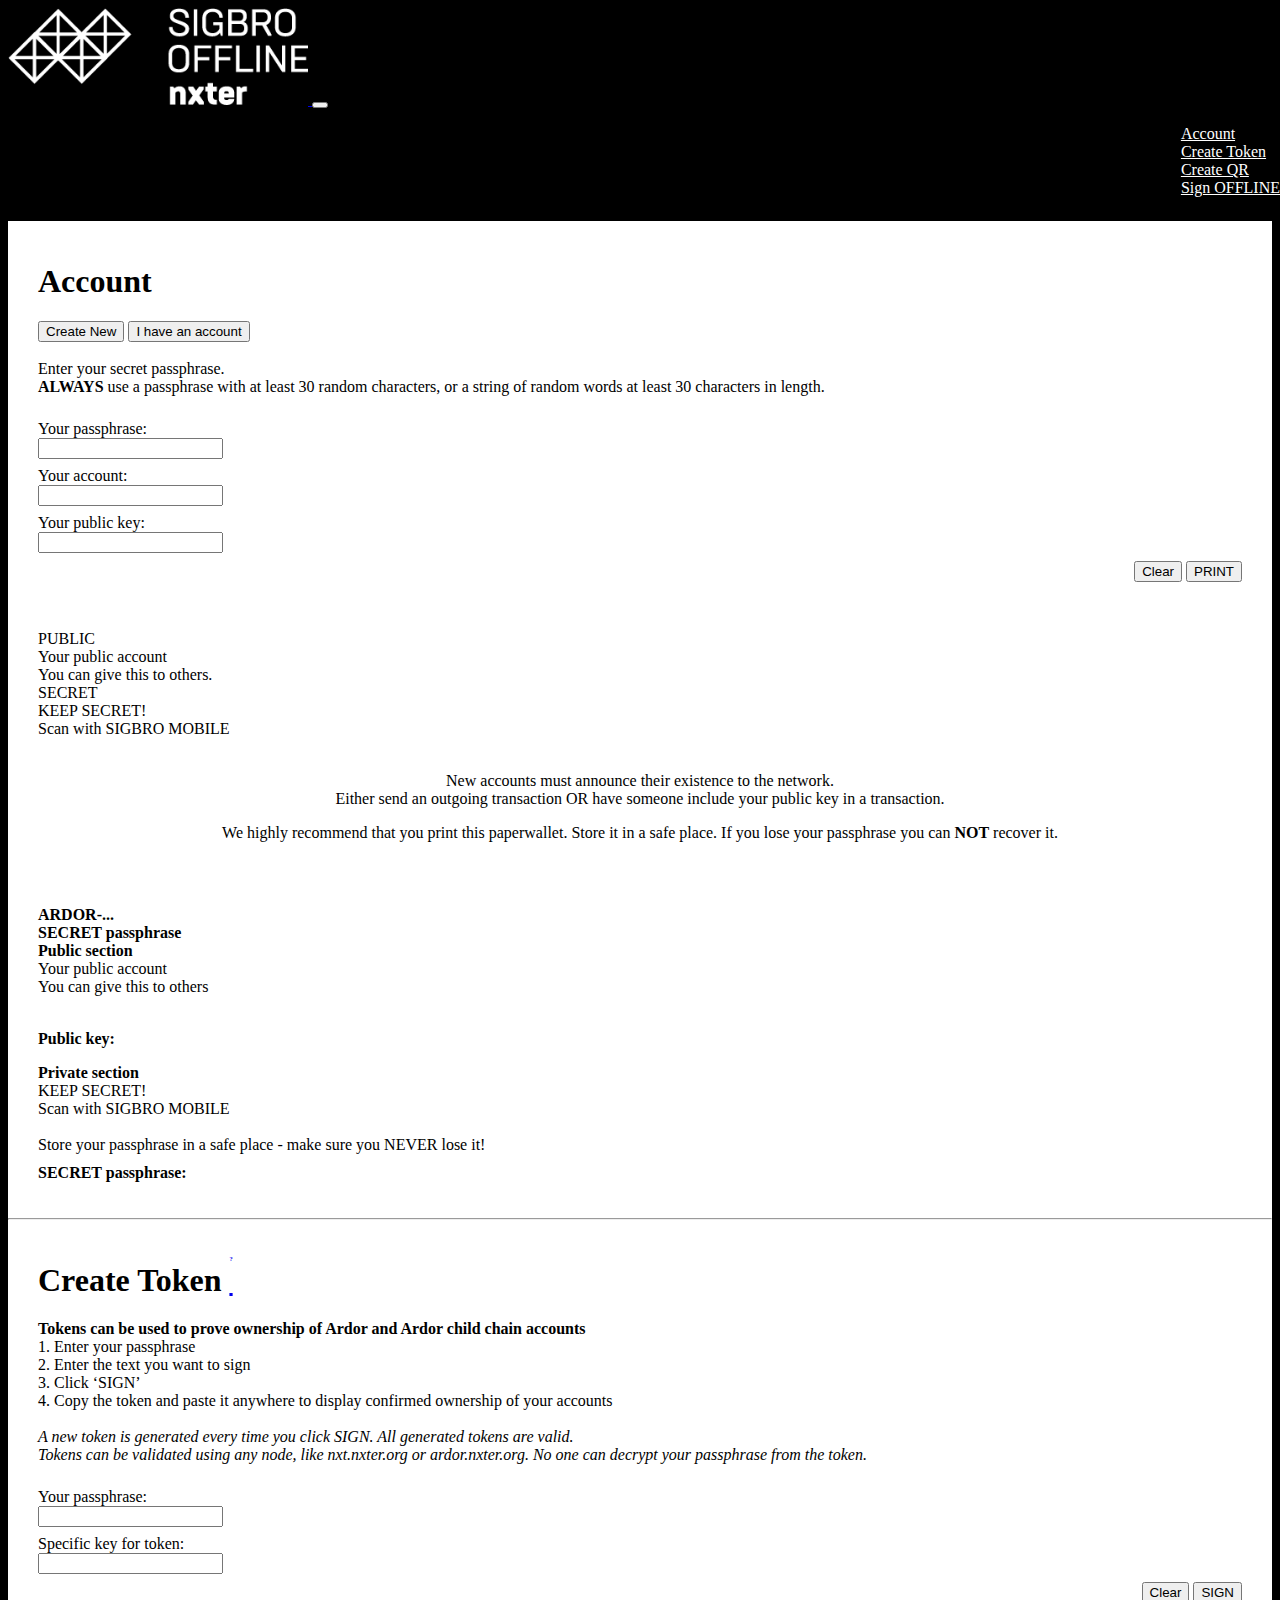
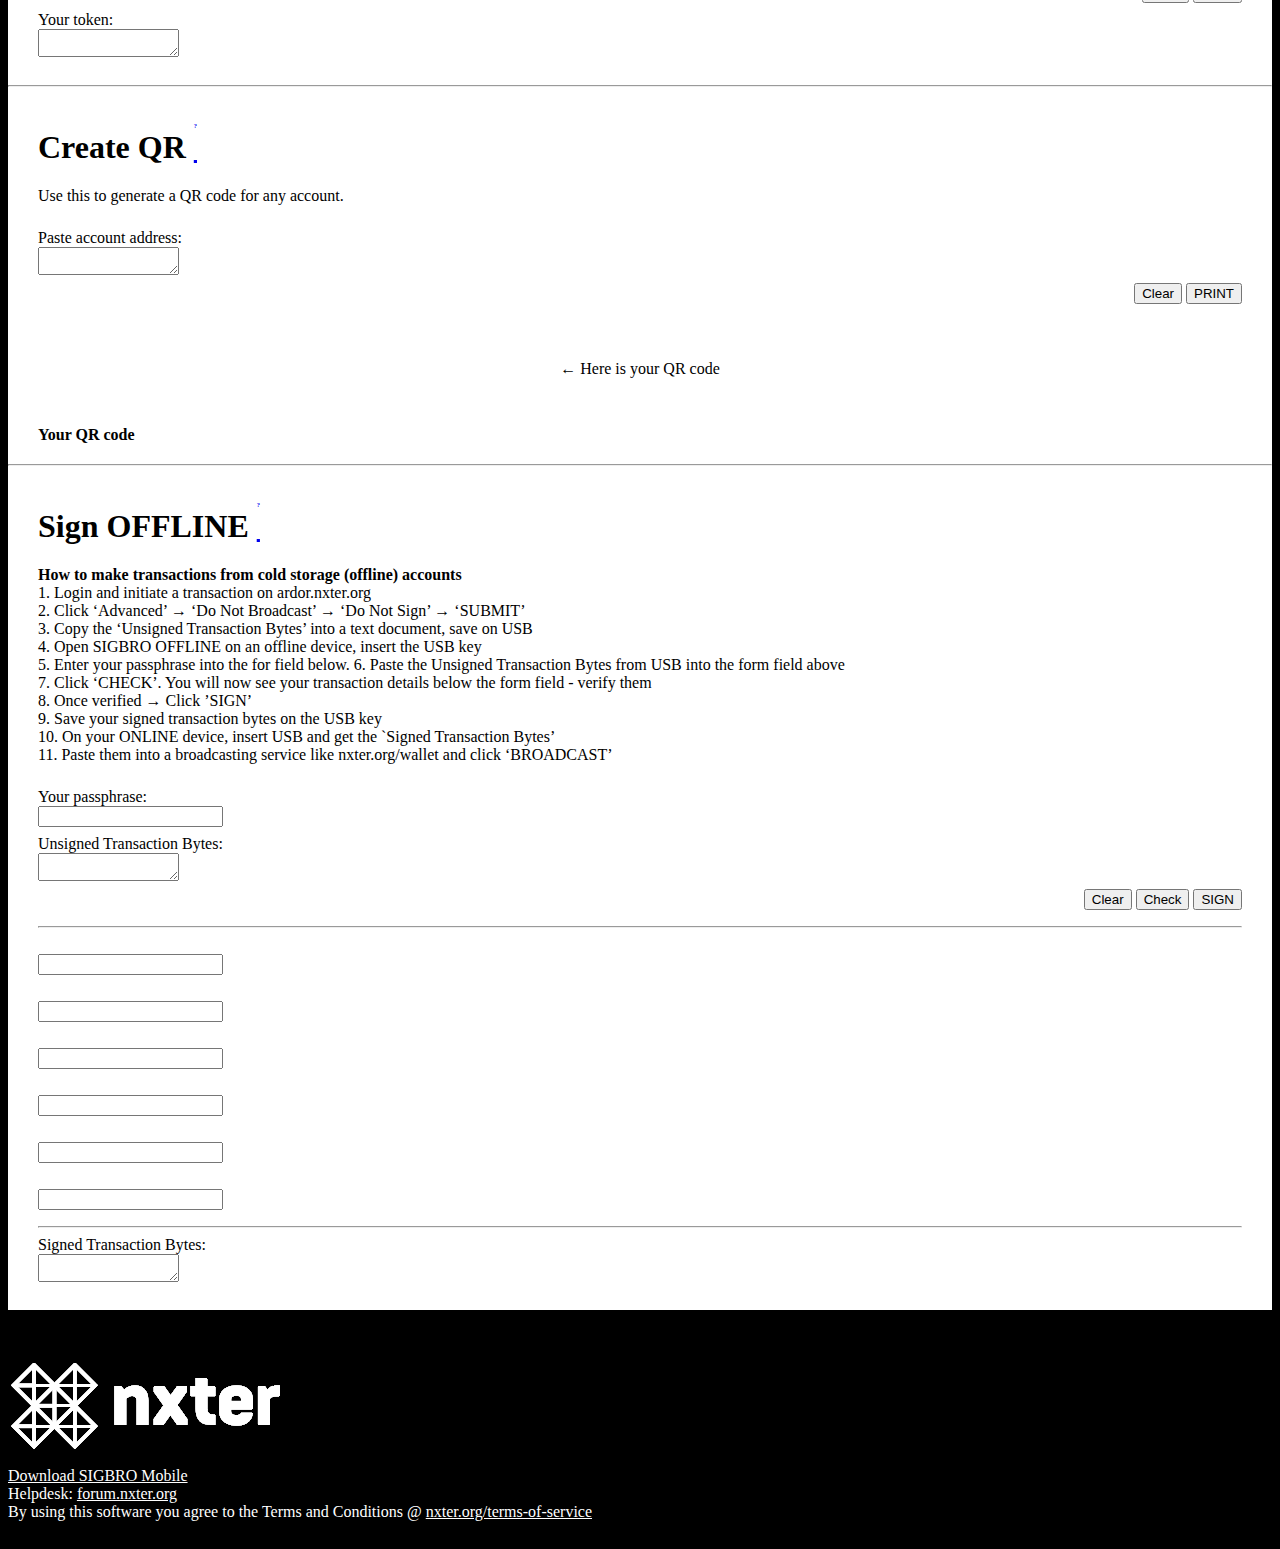
==== index.html @ 2d5343d3 "2018-06-02 Rebranding" ====
<html>
<head>
    <meta name="viewport" content="width=device-width, initial-scale=1">
    <meta http-equiv="Content-type" content="text/html; charset=UTF-8">
    <link rel="stylesheet" href="css/bootstrap.min.css" type="text/css" media="all">
    <link rel="stylesheet" href="css/sigbro.css" type="text/css" media="all">
    <meta name="viewport" content="width=device-width, initial-scale=1">
    <title>SIGBRO OFFLINE</title>
  </head>
<body>
	<style>
    
	</style>

	<header class='d-print-none'>
		<nav class="navbar navbar-expand-md navbar-dark bg-black box-shadow fixed-top container">
      <a href="#" class="navbar-brand d-flex align-items-center">
        <img style="width: 300px;" src="[data-uri]" />
      </a>
      <button class="navbar-toggler p-0 border-0" type="button" data-toggle="collapse" data-target="#sigbro" aria-controls="sigbro" aria-expanded="false" >
        <span class="navbar-toggler-icon"></span>
      </button>
      <div class="collapse navbar-collapse navbar-right" id="sigbro">
        <ul class="navbar-nav mr-auto">
          <li class="nav-item"> <a class="nav-link" href="#" data-url='Account'>Account</a> </li> 
          <li class="nav-item"> <a class="nav-link" href="#" data-url='Token'>Create Token</a> </li>
          <li class="nav-item"> <a class="nav-link" href="#" data-url='QR'>Create QR</a> </li>
          <li class="nav-item"> <a class="nav-link" href="#" data-url='Sign'>Sign OFFLINE</a> </li>
        </ul>
      </div> <!-- /collapse -->
		</nav>
  </header>

  <main role="main">
    <!-- ************************************************* -->
    <div class="nxter-space d-print-none"></div>
    <a name="Account"> </a>
    <!-- ************************************************* -->
    <section class="d-print-none">
      <div class="container nxter-section">
        <h1 class="display-3">Account</h1>

        <div class="row d-print-none"><div class="col-12">
          <div class="btn-group" role="group" aria-label="button group for generate QR code">
            <button class="btn btn-outline-secondary" type="button" id="nxter-random-passphrase">Create New</button>
            <button class="btn btn-outline-secondary" type="button" id="nxter-generate-account">I have an account</button>
          </div>
        </div></div>

        <div class="row"><div class="col-12 d-none" id="nxter-generate-own-account-tip">
          <p style="margin-top: 10px;">
            Enter your secret passphrase.<br>
            <strong>ALWAYS</strong> use a passphrase with at least 30 random characters, or a string of random words at least 30 characters in length.
          </p>
        </div></div>

        <div class="row d-print-none"><div class="col-12">
          <div class="input-group">
            <div class="input-group-prepend">
              <span class="input-group-text">Your passphrase: </span>
            </div>
            <input class="form-control" type="text" id="nxter-new-passphrase">
          </div>
        </div></div>
        <div class="row d-print-none"><div class="col-12">
          <div class="input-group">
            <div class="input-group-prepend">
              <span class="input-group-text">Your account: </span>
            </div>
            <input class="form-control" type="text" id="nxter-new-account" readonly>
          </div>
        </div></div>
        <div class="row d-print-none"><div class="col-12">
          <div class="input-group">
            <div class="input-group-prepend">
              <span class="input-group-text">Your public key: </span>
            </div>
            <input class="form-control" type="text" id="nxter-new-publickey" readonly>
          </div>
        </div></div>

        <div class="row"><div class="col-12" style="text-align: right;">
          <div class="btn-group" role="group" aria-label="button group for generate QR code">
            <button type="button" class="btn btn-outline-secondary" id="nxter-clear-new-section">Clear</button>
            <button type="button" class="btn btn-outline-secondary" id="nxter-print-new-section">PRINT</button>
          </div>
        </div></div>

        
      </div> <!-- /container -->
    </section>

    <section class="d-print-none d-none" id="nxter-new-section">
      <div class="container nxter-section">
        
        <div class="row">
          <div class="col-6"><div class="card" style="border-color: white; ">
            <div class="card-header text-center" style="border-color: white; background-color: white; ">PUBLIC</div>
            <div class="card-body text-center" id="nxter-new-account-qrcode"></div>
            <div class="card-footer text-center" style="border-color: white; background-color: white; ">Your public account<br>You can give this to others.</div>
          </div></div>

          <div class="col-6"><div class="card" style="border-color: white; ">
            <div class="card-header text-center" style="border-color: white; background-color: white; ">SECRET</div>
            <div class="card-body text-center" id="nxter-new-pass-qrcode"></div>
            <div class="card-footer text-center" style="border-color: white; background-color: white; ">KEEP SECRET!<br>Scan with SIGBRO MOBILE</div>
          </div></div>
        </div>

        <br>

        <div class="row d-print-none"><div class="col-12">
          <p style="text-align: center;">
          New accounts must announce their existence to the network.<br> Either send an outgoing transaction OR have someone include your public key in a transaction.
          </p>
          <p style="text-align: center;">
            We highly recommend that you print this paperwallet. Store it in a safe place. If you lose your passphrase you can <strong>NOT</strong> recover it.
          </p>
        </div></div>


      </div> <!-- /container -->
    </section>

    <section class="d-none" id="nxter-section-print-new-section">
      <div class="container-fluid nxter-section">
        <div class="row">

          <div class="col-4"><div class="card">
            <div class="card-header text-center"><strong id="nxter-new-print-account">ARDOR-...</strong></div>
            <div class="card-body text-center" id="nxter-new-print-account-qrcode"></div>
          </div></div>

          <div class="col-4"><div class="card">
            <div class="card-header text-center"><strong class="text-center">SECRET passphrase</strong></div>
            <div class="card-body text-center" id="nxter-new-print-account-passphrase-qrcode"></div>
          </div></div>

        </div> <!-- /row -->

        <div class="row">

          <div class="col-4"><div class="card">
            <div class="card-header text-center"><strong>Public section</strong></div>
            <div class="card-body">
              Your public account<br>You can give this to others<br><br>
              <p><strong>Public key:</strong></p>
              <p id="nxter-new-print-account-public-key"></p>
            </div>
          </div></div>

          <div class="col-4"><div class="card">
            <div class="card-header text-center"><strong>Private section</strong></div>
            <div class="card-body">
              KEEP SECRET!<br>Scan with SIGBRO MOBILE<br><br>Store your passphrase in a safe place - make sure you NEVER lose it!
              <p style="margin-top: 10px;"><strong>SECRET passphrase:</strong></p>
              <p id="nxter-new-print-account-passphrase"></p>
            </div>
          </div></div>

        </div> <!-- /row -->
      </div> <!-- /container -->
    </section>

    <!-- ************************************************* -->
    <hr class='nxter-hr' class="d-print-none" />
    <a name="Token"> </a>
    <!-- ************************************************* -->
    <section class="d-print-none">
      <div class="container nxter-section">
        <h1 class="display-3">Create Token
        <a href="#" id="nxter-token-help-sign"><span class="badge badge-dark sigbro-help-sign">?</span></a>
        </h1>

        <div class="row d-none" id="nxter-token-help"><div class="col-12">
          <p>
          <strong>Tokens can be used to prove ownership of Ardor and Ardor child chain accounts</strong><br>
          1. Enter your passphrase<br>
          2. Enter the text you want to sign<br>
          3. Click ‘SIGN’<br>
          4. Copy the token and paste it anywhere to display confirmed ownership of your accounts
          <br><br>
          <i>A new token is generated every time you click SIGN. All generated tokens are valid. <br>Tokens can be validated using any node, like nxt.nxter.org or ardor.nxter.org. No one can decrypt your passphrase from the token.</i>

          </p>
        </div></div>


        <div class="row"><div class="col-12">
          <div class="input-group">
            <div class="input-group-prepend">
              <span class="input-group-text">Your passphrase: </span>
            </div>
            <input class="form-control" type="text" id="nxter-token-passphrase">
          </div>
        </div></div>

        <div class="row"><div class="col-12">
          <div class="input-group">
            <div class="input-group-prepend">
              <span class="input-group-text">Specific key for token: </span>
            </div>
            <input class="form-control" type="text" id="nxter-token-site">
          </div>
        </div></div>

        <div class="row"><div class="col-12" style="text-align: right;">
          <div class="btn-group" role="group" aria-label="button group for generate token">
            <button type="button" class="btn btn-outline-secondary" id="nxter-clear-token-section">Clear</button>
            <button type="button" class="btn btn-outline-secondary" id="nxter-token-generate">SIGN</button>
          </div>
        </div></div>

        <div class="row"><div class="col-12">
          <div class="input-group">
            <div class="input-group-prepend">
              <span class="input-group-text nxter-input-group-textarea">Your token: </span>
            </div>
            <textarea class="form-control nxter-textarea" aria-label="Your token" id="nxter-token-text" readonly></textarea>
          </div>
        </div></div>


      </div> <!-- /container -->
    </section>

    <!-- ************************************************* -->
    <hr class='nxter-hr' class="d-print-none" />
    <a name="QR"> </a>
    <!-- ************************************************* -->
    <section class="d-print-none">
      <div class="container nxter-section">
        <h1 class="display-3">Create QR
        <a href="#" id="nxter-qr-help-sign"><span class="badge badge-dark sigbro-help-sign">?</span></a>
        </h1>
        <div class="row d-none" id="nxter-qr-help"><div class="col-12">
          <p>
          Use this to generate a QR code for any account. 
          </p>
        </div></div>


        <div class="row"><div class="col-12">
          <div class="input-group">
            <div class="input-group-prepend">
              <span class="input-group-text nxter-input-group-textarea">Paste account address:</span>
            </div>
            <textarea class="form-control nxter-textarea" aria-label="Paste your text" id="nxter-text-for-qr-code"></textarea>
          </div>
        </div></div>

        <div class="row"><div class="col-12" style="text-align: right;">
          <div class="btn-group" role="group" aria-label="button group for generate QR code">
            <button type="button" class="btn btn-outline-secondary" id="nxter-clear-qr-section">Clear</button>
            <button type="button" class="btn btn-outline-secondary" id="nxter-print-qr-section">PRINT</button>
          </div>
        </div></div>

      </div> <!-- /container -->
    </section>

    <section class="d-none d-print-none" id="nxter-qr-section">
      <div class="container nxter-section">

        <div class="row">
          <div class="col-12 col-sm-4" style="text-align: right;" id="nxter-qr-qrcode"> </div>
          <div class="col-12 col-sm-4" style="text-align: center;" > 
            &larr;&nbsp;Here is your QR code<br>
          </div>
        </div>

      </div> <!-- /container -->
    </section>

    <section class="d-none" id="nxter-section-print-qr-section">
      <div class="container-fluid nxter-section">
        <div class="row">
          <div class="col-6"><div class="card">
            <div class="card-header"><strong id="nxter-new-print-account" class="text-center">Your QR code</strong></div>
            <div class="card-body text-center" id="nxter-qr-print-qrcode"></div>
          </div></div>
        </div> <!-- /row -->
      </div> <!-- /container -->
    </section>



    <!-- ************************************************* -->
    <hr class='nxter-hr' class="d-print-none" />
    <a name="Sign"> </a>
    <!-- ************************************************* -->

    <section class="d-print-none">
      <div class="container nxter-section">
        <h1 class="display-3">Sign OFFLINE
        <a href="#" id="nxter-offline-help-sign"><span class="badge badge-dark sigbro-help-sign">?</span></a>
        </h1>
        <div class="row d-none" id="nxter-offline-help"><div class="col-12">
          <p>
          <strong>How to make transactions from cold storage (offline) accounts</strong><br>
          1. Login and initiate a transaction on ardor.nxter.org<br>
          2. Click ‘Advanced’ &rarr; ‘Do Not Broadcast’ &rarr; ‘Do Not Sign’ &rarr; ‘SUBMIT’<br>
          3. Copy the ‘Unsigned Transaction Bytes’ into a text document, save on USB <br>
          4. Open SIGBRO OFFLINE on an offline device, insert the USB key<br>
          5. Enter your passphrase into the for field below.
          6. Paste the Unsigned Transaction Bytes from USB into the form field above<br>
          7. Click ‘CHECK’. You will now see your transaction details below the form field - verify them<br>
          8. Once verified  &rarr; Click ’SIGN’<br>
          9. Save your signed transaction bytes on the USB key<br>
          10. On your ONLINE device, insert USB and get the `Signed Transaction Bytes’ <br>
          11. Paste them into a broadcasting service like nxter.org/wallet and click ‘BROADCAST’
          </p>
        </div></div>

        <div class="row"><div class="col-12">
          <div class="input-group">
            <div class="input-group-prepend">
              <span class="input-group-text">Your passphrase: </span>
            </div>
            <input class="form-control" type="password" id="nxter-sign-passphrase">
          </div>
        </div></div>


        <div class="row"><div class="col-12">
          <div class="input-group">
            <div class="input-group-prepend">
              <span class="input-group-text nxter-input-group-textarea">Unsigned Transaction Bytes: </span>
            </div>
            <textarea class="form-control nxter-textarea" id="nxter-unsigned-bytes"></textarea>
          </div>
        </div></div>

        <div class="row"><div class="col-12" style="text-align: right;">
          <div class="btn-group" role="group" aria-label="button group for offline signing">
            <button type="button" class="btn btn-outline-secondary" id="nxter-clear-sign-transaction">Clear</button>
            <button type="button" class="btn btn-outline-secondary" id="nxter-check-unsigned-tx">Check</button>
            <button type="button" class="btn btn-outline-secondary" id="nxter-sign-transaction">SIGN</button>
          </div>
        </div></div>

        <hr />


        <div class="row">
          <div class="col-12 col-sm-6">
            <div class="input-group">
              <div class="input-group-prepend"><span class="input-group-text" id="review_1">&nbsp;</span></div><input class="form-control" type="text" id="review_val1" readonly>
            </div>
          </div>
          <div class="col-12 col-sm-6">
            <div class="input-group">
              <div class="input-group-prepend"><span class="input-group-text" id="review_2">&nbsp;</span></div><input class="form-control" type="text" id="review_val2" readonly>
            </div>
          </div>
          <div class="col-12 col-sm-6">
            <div class="input-group">
              <div class="input-group-prepend"><span class="input-group-text" id="review_3">&nbsp;</span></div><input class="form-control" type="text" id="review_val3" readonly>
            </div>
          </div>
          <div class="col-12 col-sm-6">
            <div class="input-group">
              <div class="input-group-prepend"><span class="input-group-text" id="review_4">&nbsp;</span></div><input class="form-control" type="text" id="review_val4" readonly>
            </div>
          </div>
          <div class="col-12 col-sm-6">
            <div class="input-group">
              <div class="input-group-prepend"><span class="input-group-text" id="review_5">&nbsp;</span></div><input class="form-control" type="text" id="review_val5" readonly>
            </div>
          </div>
          <div class="col-12 col-sm-6">
            <div class="input-group">
              <div class="input-group-prepend"><span class="input-group-text" id="review_6">&nbsp;</span></div><input class="form-control" type="text" id="review_val6" readonly>
            </div>
          </div>

        </div>

        <hr>

        <div class="row"><div class="col-12">
          <div class="input-group">
            <div class="input-group-prepend">
              <span class="input-group-text nxter-input-group-textarea">Signed Transaction Bytes: </span>
            </div>
            <textarea class="form-control nxter-textarea" id="nxter-signed-bytes" readonly></textarea>
          </div>
        </div></div>

      </div> <!-- /container -->
    </section>
  </main>

  <footer class='footer d-print-none'>
    <div class="container">
        <div class="row"><div class="col-12">
          <a href="https://www.nxter.org/" target=_blank class="navbar-brand d-flex align-items-center">
          <img src="[data-uri]"/>
				</a>
        </div></div>

        <div class="row"><div class="col-12 sigbro-text-footer">
            <a class="sigbro-href-footer" href="https://www.nxter.org/sigbro" target=_blank>Download SIGBRO Mobile</a>
            <br>
            Helpdesk: <a class="sigbro-href-footer" href="https://forum.nxter.org/" target=_blank>forum.nxter.org</a>
            <br>
            By using this software you agree to the Terms and Conditions @ <a href="https://www.nxter.org/terms-of-service/" class="sigbro-href-footer" target=_blank">nxter.org/terms-of-service</a>
        </div></div>

    </div>
  </footer>


  <script type="text/javascript">
    var isNode = false;
  </script>

  <script src="js/3rdparty/jquery.js"></script>
  <script src="js/3rdparty/jsbn.js"></script>
  <script src="js/3rdparty/jsbn2.js"></script>
  <script src="js/crypto/curve25519.js"></script>
  <script src="js/crypto/crypto-js.js"></script>
  <script src="js/util/extensions.js"></script>
  <script src="js/util/converters.js"></script>
  <script src="js/util/nxtaddress.js"></script>
  <script src="js/nrs.constants.js"></script>
  <script src="js/nrs.util.js"></script>
  <script src="js/nrs.encryption.js"></script>
  <script src="js/crypto/passphrasegenerator.js"></script>
  <script src="js/nxter-parse.js"></script>
  <script src="js/nxter-bridge.js"></script>
  <script src="js/3rdparty/jquery.qrcode.min.js"></script>

</body></html>
---- css/sigbro.css ----
.bg-black {
  background-color: #000 !important;
}

body {
  background-color: #000;
}

a.nav-link { 
  color: #fff;
}

a.nav-link:hover {
  color: #aaa;
}

.nxter-input-group-textarea {
  height: 8rem;
}

.nxter-space {
  height: 7rem;
}

.nxter-textarea { 
  font-size: 75%;
}

.col-12 {
  padding-bottom: 0.5rem;
}

.sigbro-logo {
  margin-left: 20px;
}

.nxter-section {
  background-color: #ffffff;
  padding-top: 20px;
  padding-bottom: 20px;
  padding-left: 30px;
  padding-right: 30px;
}

.nxter-hr {
  padding: 0px;
  margin: 0px;
}

.footer {
  margin-top: 40px;
  margin-bottom: 20px;
}

.sigbro-logo-footer {
  margin-left: 20px;
  color: #fff;
  font-weight: 800;
}

.sigbro-href-footer {
  color: #fff;
}

.sigbro-href-footer:hover {
  color: #fff;
}

.sigbro-text-footer {
  color: #fff;
}

.sigbro-help-sign {
  font-size: 20%;
  position: relative;
  top: -30px;
  left: 0px;
}

.navbar-right {
  position: absolute;
  right: 0px;
}
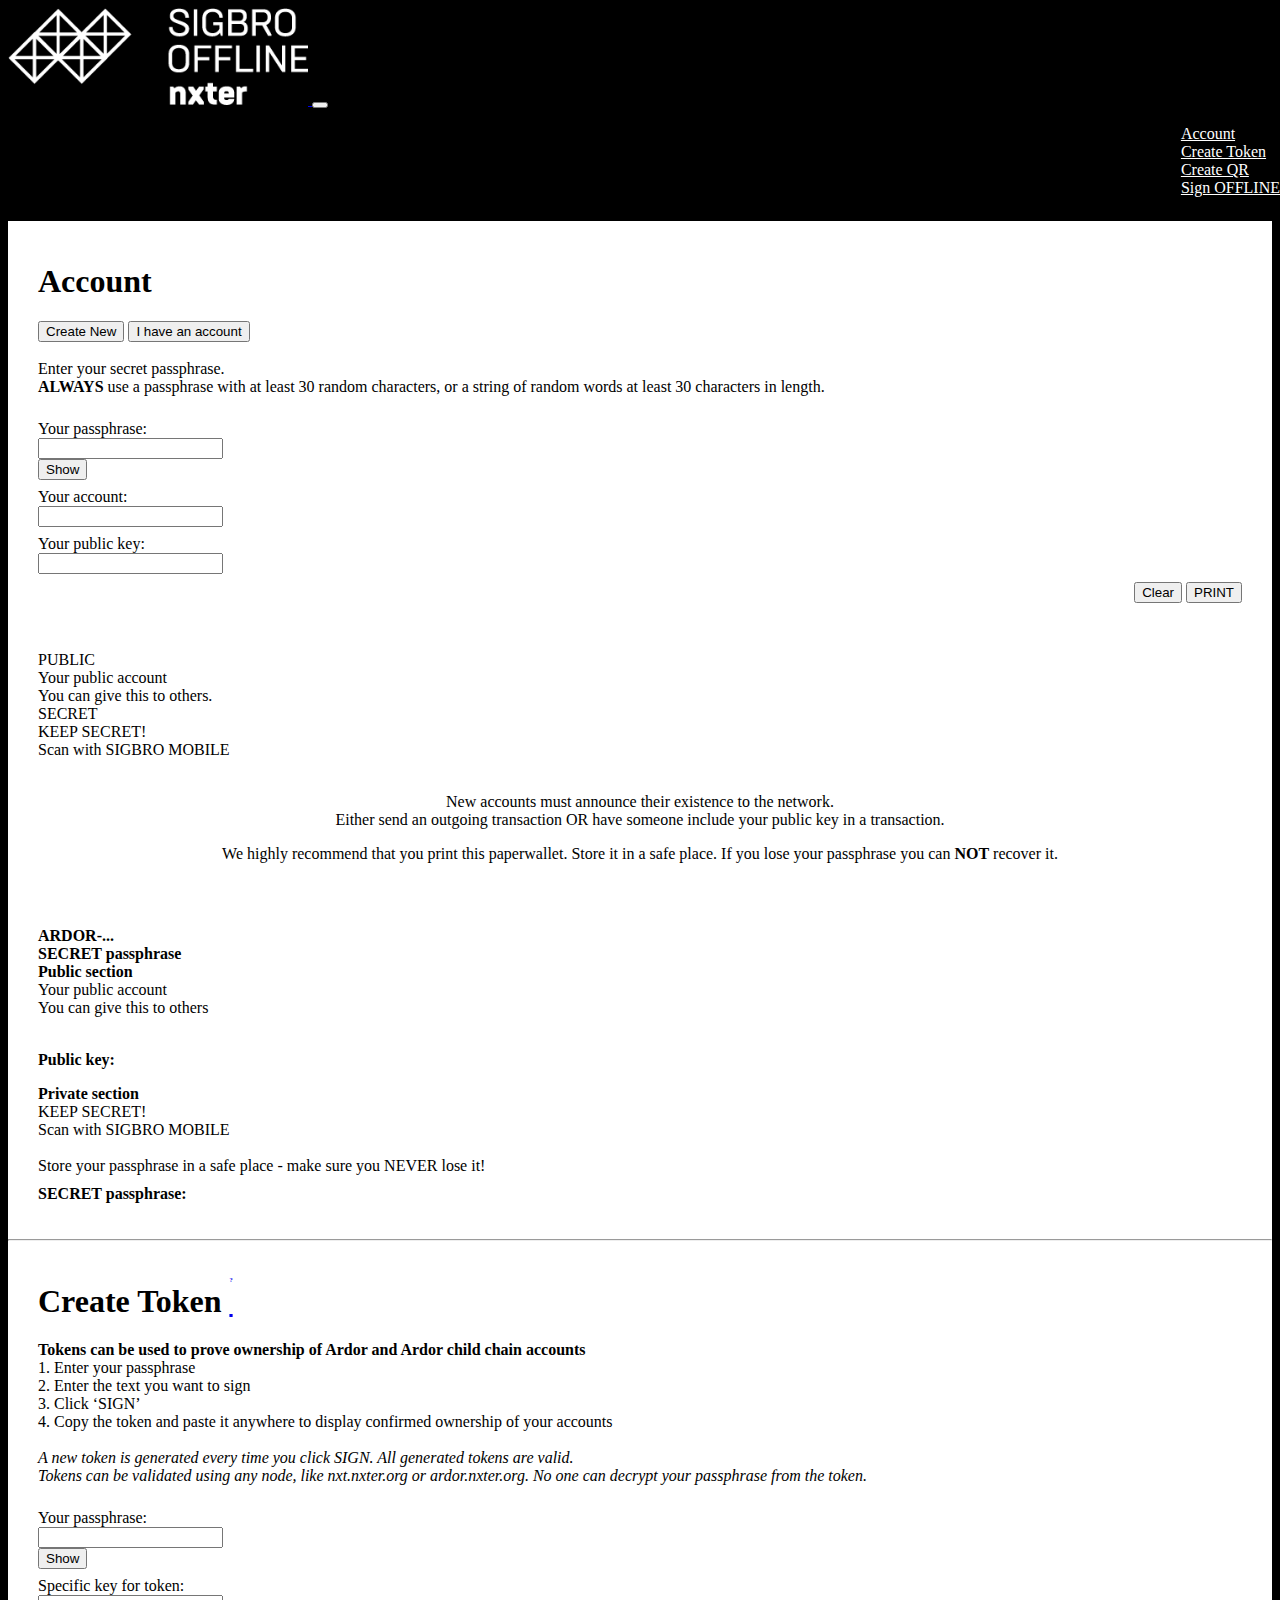
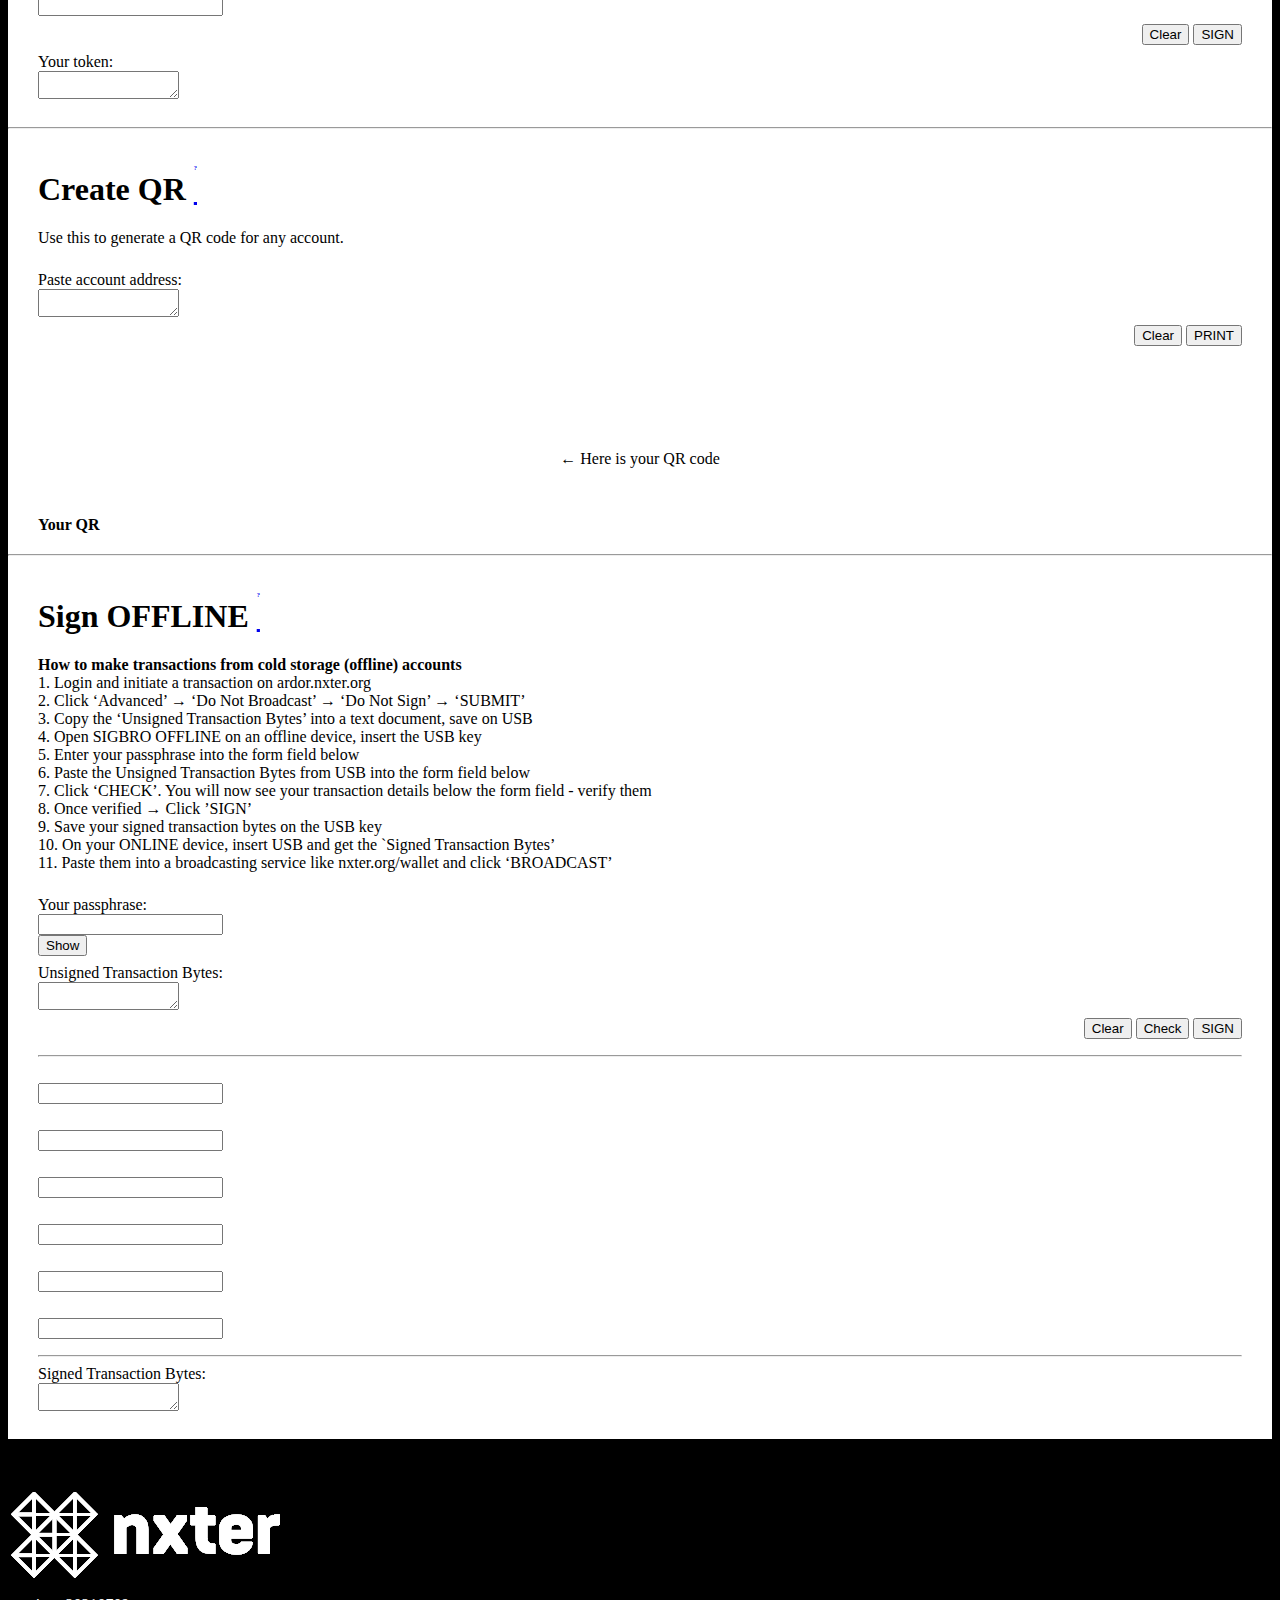
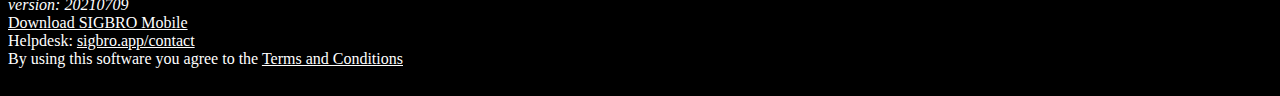
==== commit f15dfbfa: "20210709 version" ====
--- a/index.html
+++ b/index.html
@@ -59,7 +59,10 @@
             <div class="input-group-prepend">
               <span class="input-group-text">Your passphrase: </span>
             </div>
-            <input class="form-control" type="text" id="nxter-new-passphrase">
+            <input class="form-control" type="password" id="nxter-new-passphrase">
+            <div class="input-group-append">
+              <button class="btn btn-outline-secondary" id="nxter-new-passphrase-switcher" type="button">Show</button>
+            </div>
           </div>
         </div></div>
         <div class="row d-print-none"><div class="col-12">
@@ -96,13 +99,21 @@
         <div class="row">
           <div class="col-6"><div class="card" style="border-color: white; ">
             <div class="card-header text-center" style="border-color: white; background-color: white; ">PUBLIC</div>
-            <div class="card-body text-center" id="nxter-new-account-qrcode"></div>
+            <div class="card-body text-center" >
+              <svg xmlns="http://www.w3.org/2000/svg" id="nxter-new-account-qrcode" style="width:250px; height: 250px; display:none">
+                <rect width="100%" height="100%" fill="#ffffff"></rect><path d fill="#000000"></path>
+              </svg>
+            </div>
             <div class="card-footer text-center" style="border-color: white; background-color: white; ">Your public account<br>You can give this to others.</div>
           </div></div>
 
           <div class="col-6"><div class="card" style="border-color: white; ">
             <div class="card-header text-center" style="border-color: white; background-color: white; ">SECRET</div>
-            <div class="card-body text-center" id="nxter-new-pass-qrcode"></div>
+            <div class="card-body text-center" >
+              <svg xmlns="http://www.w3.org/2000/svg" id="nxter-new-pass-qrcode" style="width:250px; height: 250px; display:none">
+                <rect width="100%" height="100%" fill="#ffffff"></rect><path d fill="#000000"></path>
+              </svg>
+            </div>
             <div class="card-footer text-center" style="border-color: white; background-color: white; ">KEEP SECRET!<br>Scan with SIGBRO MOBILE</div>
           </div></div>
         </div>
@@ -126,21 +137,28 @@
       <div class="container-fluid nxter-section">
         <div class="row">
 
-          <div class="col-4"><div class="card">
+          <div class="col-6"><div class="card">
             <div class="card-header text-center"><strong id="nxter-new-print-account">ARDOR-...</strong></div>
-            <div class="card-body text-center" id="nxter-new-print-account-qrcode"></div>
-          </div></div>
-
-          <div class="col-4"><div class="card">
+            <center><svg xmlns="http://www.w3.org/2000/svg" id="nxter-new-print-account-qrcode" style="width:180px; height: 180px; display:none">
+              <rect width="100%" height="100%" fill="#ffffff"></rect>
+              <path d fill="#000000"></path>
+            </svg></center>
+
+          </div></div>
+
+          <div class="col-6"><div class="card">
             <div class="card-header text-center"><strong class="text-center">SECRET passphrase</strong></div>
-            <div class="card-body text-center" id="nxter-new-print-account-passphrase-qrcode"></div>
+            <center><svg xmlns="http://www.w3.org/2000/svg" id="nxter-new-print-account-passphrase-qrcode" style="width:180px; height: 180px; display:none">
+              <rect width="100%" height="100%" fill="#ffffff"></rect>
+              <path d fill="#000000"></path>
+            </svg></center> 
           </div></div>
 
         </div> <!-- /row -->
 
         <div class="row">
 
-          <div class="col-4"><div class="card">
+          <div class="col-6"><div class="card">
             <div class="card-header text-center"><strong>Public section</strong></div>
             <div class="card-body">
               Your public account<br>You can give this to others<br><br>
@@ -149,7 +167,7 @@
             </div>
           </div></div>
 
-          <div class="col-4"><div class="card">
+          <div class="col-6"><div class="card">
             <div class="card-header text-center"><strong>Private section</strong></div>
             <div class="card-body">
               KEEP SECRET!<br>Scan with SIGBRO MOBILE<br><br>Store your passphrase in a safe place - make sure you NEVER lose it!
@@ -191,8 +209,14 @@
             <div class="input-group-prepend">
               <span class="input-group-text">Your passphrase: </span>
             </div>
-            <input class="form-control" type="text" id="nxter-token-passphrase">
-          </div>
+            <input class="form-control" type="password" id="nxter-token-passphrase">
+            <div class="input-group-append">
+              <button class="btn btn-outline-secondary" id="nxter-token-passphrase-switcher" type="button">Show</button>
+            </div>
+
+          </div>
+
+
         </div></div>
 
         <div class="row"><div class="col-12">
@@ -263,8 +287,15 @@
       <div class="container nxter-section">
 
         <div class="row">
-          <div class="col-12 col-sm-4" style="text-align: right;" id="nxter-qr-qrcode"> </div>
-          <div class="col-12 col-sm-4" style="text-align: center;" > 
+          <div class="col-12 col-sm-4" style="text-align: right;"> 
+            <svg xmlns="http://www.w3.org/2000/svg" id="nxter-qr-qrcode" style="width:250px; height: 250px; display:none">
+              <rect width="100%" height="100%" fill="#ffffff"></rect>
+              <path d fill="#000000"></path>
+            </svg>
+
+          </div>
+
+          <div class="col-12 col-sm-4" style="text-align: center; padding-top: 3rem;" > 
             &larr;&nbsp;Here is your QR code<br>
           </div>
         </div>
@@ -276,8 +307,14 @@
       <div class="container-fluid nxter-section">
         <div class="row">
           <div class="col-6"><div class="card">
-            <div class="card-header"><strong id="nxter-new-print-account" class="text-center">Your QR code</strong></div>
-            <div class="card-body text-center" id="nxter-qr-print-qrcode"></div>
+            <div class="card-header"><strong id="nxter-new-print-account" class="text-center">Your QR</strong></div>
+            <div class="card-body text-center">
+              <svg xmlns="http://www.w3.org/2000/svg" id="nxter-qr-print-qrcode" style="width:180px; height: 180px; display:none">
+                <rect width="100%" height="100%" fill="#ffffff"></rect>
+                <path d fill="#000000"></path>
+              </svg>
+            </div>
+            <div class="card-footer text-center" id="nxter-qr-print-account"></div>
           </div></div>
         </div> <!-- /row -->
       </div> <!-- /container -->
@@ -302,8 +339,8 @@
           2. Click ‘Advanced’ &rarr; ‘Do Not Broadcast’ &rarr; ‘Do Not Sign’ &rarr; ‘SUBMIT’<br>
           3. Copy the ‘Unsigned Transaction Bytes’ into a text document, save on USB <br>
           4. Open SIGBRO OFFLINE on an offline device, insert the USB key<br>
-          5. Enter your passphrase into the for field below.
-          6. Paste the Unsigned Transaction Bytes from USB into the form field above<br>
+          5. Enter your passphrase into the form field below<br>
+          6. Paste the Unsigned Transaction Bytes from USB into the form field below<br>
           7. Click ‘CHECK’. You will now see your transaction details below the form field - verify them<br>
           8. Once verified  &rarr; Click ’SIGN’<br>
           9. Save your signed transaction bytes on the USB key<br>
@@ -318,6 +355,9 @@
               <span class="input-group-text">Your passphrase: </span>
             </div>
             <input class="form-control" type="password" id="nxter-sign-passphrase">
+            <div class="input-group-append">
+              <button class="btn btn-outline-secondary" id="nxter-sign-passphrase-switcher" type="button">Show</button>
+            </div>
           </div>
         </div></div>
 
@@ -400,11 +440,13 @@
         </div></div>
 
         <div class="row"><div class="col-12 sigbro-text-footer">
-            <a class="sigbro-href-footer" href="https://www.nxter.org/sigbro" target=_blank>Download SIGBRO Mobile</a>
+            <i>version: 20210709</i>
+            <br/>
+            <a class="sigbro-href-footer" href="https://sigbro.app/" target=_blank>Download SIGBRO Mobile</a>
             <br>
-            Helpdesk: <a class="sigbro-href-footer" href="https://forum.nxter.org/" target=_blank>forum.nxter.org</a>
+            Helpdesk: <a class="sigbro-href-footer" href="https://sigbro.app/contact/" target=_blank>sigbro.app/contact</a>
             <br>
-            By using this software you agree to the Terms and Conditions @ <a href="https://www.nxter.org/terms-of-service/" class="sigbro-href-footer" target=_blank">nxter.org/terms-of-service</a>
+            By using this software you agree to the <a href="https://sigbro.app/terms-and-conditions/" class="sigbro-href-footer" target=_blank">Terms and Conditions</a>
         </div></div>
 
     </div>
@@ -429,7 +471,7 @@
   <script src="js/crypto/passphrasegenerator.js"></script>
   <script src="js/nxter-parse.js"></script>
   <script src="js/nxter-bridge.js"></script>
-  <script src="js/3rdparty/jquery.qrcode.min.js"></script>
+  <script src="js/3rdparty/qrcodegen.js"></script>
 
 </body></html>
 
